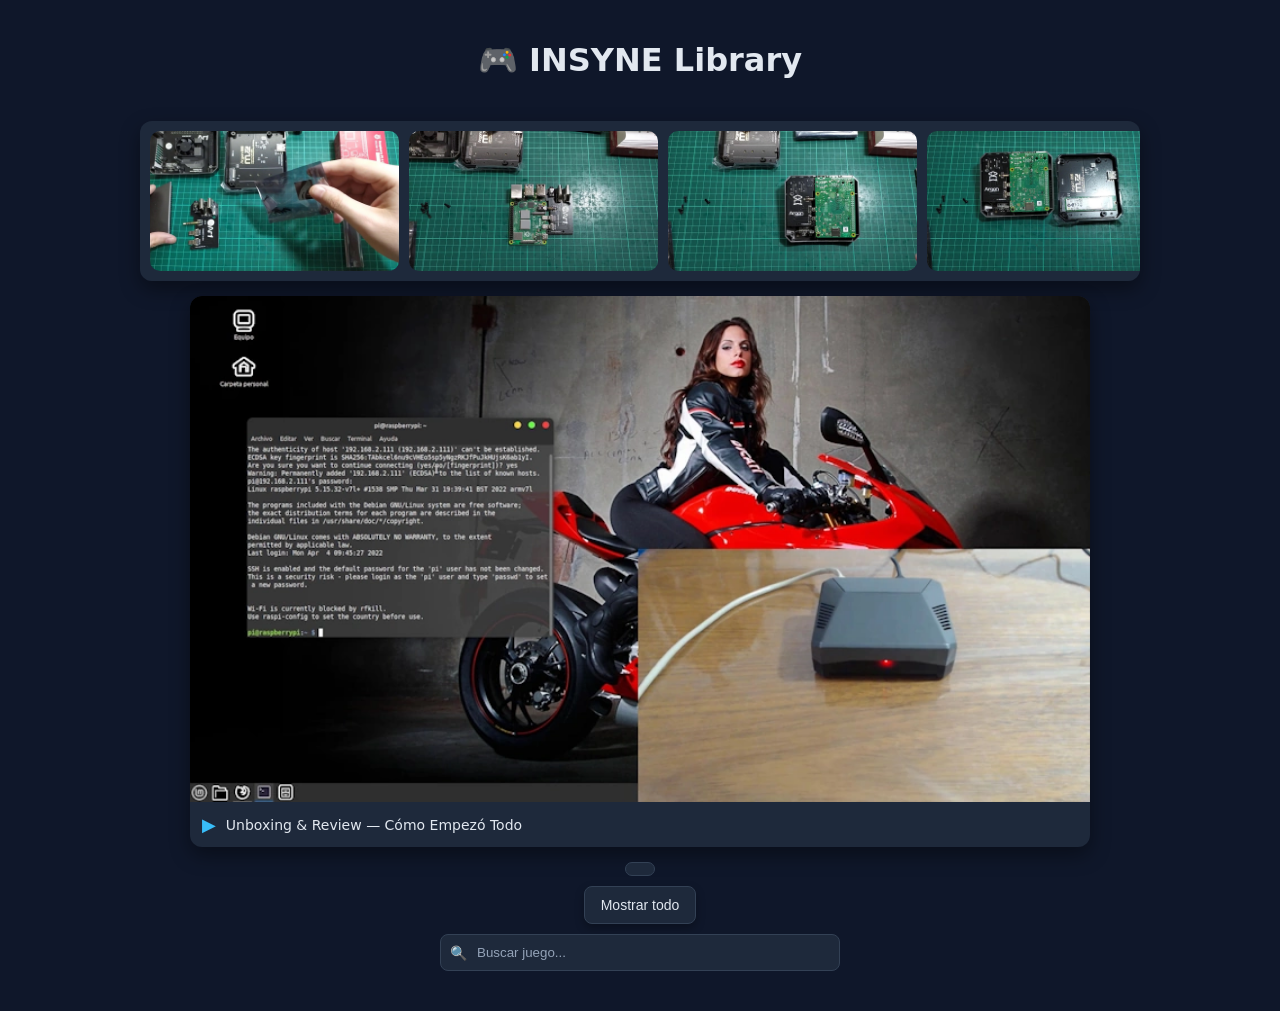
==== index.html @ 6630aae8 "Add INSYNE Library site and assets Initial site scaffold for the INSYNE Library: add index.html, sty" ====
<!doctype html>
<html>
<head>
    <meta charset="utf-8">
    <meta name="viewport" content="width=device-width, initial-scale=1.0">
    <meta name="theme-color" content="#0f172a">

    <title>INSYNE Library</title>

    <link rel="icon" href="assets/img/favicon/favicon.ico">
    <link rel="icon" type="image/png" sizes="32x32" href="assets/img/favicon/favicon-32x32.png">
    <link rel="icon" type="image/png" sizes="16x16" href="assets/img/favicon/favicon-16x16.png">

    <link rel="stylesheet" href="assets/css/styles.css">
</head>
<body>
	<h1>🎮 INSYNE Library</h1>
	<div class="carousel">
        <img src="assets/img/setup1.webp" alt="setup1">
        <img src="assets/img/setup2.webp" alt="setup2">
        <img src="assets/img/setup3.webp" alt="setup3">
		<img src="assets/img/setup4.webp" alt="setup4">
    </div>
	<a class="video-card" href="https://www.youtube.com/watch?v=Ec2ADKWbC54" target="_blank">
	<img src="assets/img/video-thumb.webp" alt="YouTube video">
	<div class="video-info">
		<span class="play">▶</span>
		<p>Unboxing & Review — Cómo Empezó Todo</p>
	</div>
	</a>
	<p id="count" style="text-align:center;"></p>
	<button onclick="location.reload()" style="display:block;margin:10px auto;">Mostrar todo</button>
	<div class="search-box">
        <span class="search-icon">🔍</span>
        <input id="search" type="text" placeholder="Buscar juego...">
    </div>
	<ul id="list"></ul>
	<script src="assets/js/app.js"></script>
	<div id="modal" class="modal">
        <span id="close">&times;</span>
        <img id="modal-img">
    </div>
</body>
</html>
---- assets/css/styles.css ----
*,
*::before,
*::after {
    box-sizing: border-box;
}

body {
    font-family: system-ui, Arial;
    background: #0f172a;
    color: #e2e8f0;
    margin: 0;
}

h1 {
    text-align: center;
    padding: 20px;
}

.search-box {
    position: relative;
    width: 90%;
    max-width: 400px;
    margin: 0 auto 20px;
}

.search-box input {
    width: 100%;
    padding: 10px 12px 10px 36px;
    background: #1e293b;
    color: #e2e8f0;
    border: 1px solid #334155;
    border-radius: 8px;
    outline: none;
    transition: all 0.2s ease;
}

.search-box input:focus {
    border-color: #38bdf8;
    box-shadow: 0 0 0 2px rgba(56,189,248,0.3);
}

.search-box input::placeholder {
    color: #94a3b8;
}

.search-icon {
    position: absolute;
    left: 10px;
    top: 50%;
    transform: translateY(-50%);
    font-size: 14px;
    color: #94a3b8;
}

#list {
    max-width: 1000px;
    margin: auto;
    padding: 10px;
}

h2 {
    margin-top: 30px;
    border-bottom: 1px solid #334155;
    padding-bottom: 5px;
}

.grid {
    display: grid;
    grid-template-columns: repeat(auto-fill, minmax(140px,1fr));
    gap: 10px;
}

.card {
    background: #1e293b;
    border-radius: 8px;
    transition: all 0.2s ease;
    cursor: pointer;
    font-size: 14px;
    padding: 10px;
}

.card:hover {
    background: #334155;
    transform: scale(1.03);
}

@media (max-width: 600px) {
    h1 {
        font-size: 20px;
    }
}

@-moz-document url-prefix() {
    .carousel {
        scrollbar-width: thin;
        scrollbar-color: #334155 #0f172a;
    }
}

.carousel {
    display: flex;
    overflow-x: auto;
    gap: 10px;
    padding: 10px;
    margin: 10px auto;
    max-width: 1000px;
    scroll-snap-type: x mandatory;
    border-radius: 12px;
    background: #1e293b;
    box-shadow: 0 8px 20px rgba(0,0,0,0.4);
	scroll-behavior: smooth;
}

.carousel img {
    height: 140px;
    border-radius: 10px;
    cursor: pointer;
    scroll-snap-align: center;
    transition: all 0.2s ease;
}

.carousel img:hover {
    transform: scale(1.05);
}

.modal {
    display: none;
    position: fixed;
    z-index: 1000;
    left: 0;
    top: 0;
    width: 100%;
    height: 100%;
    background: rgba(0,0,0,0.85);
    justify-content: center;
    align-items: center;
}

.modal img {
    max-width: 90%;
    max-height: 90%;
    border-radius: 10px;
}

#close {
    position: absolute;
    top: 20px;
    right: 30px;
    font-size: 30px;
    color: white;
    cursor: pointer;
}

.carousel::-webkit-scrollbar {
    height: 8px;
}

.carousel::-webkit-scrollbar-track {
    background: #0f172a;
    border-radius: 10px;
}

.carousel::-webkit-scrollbar-thumb {
    background: linear-gradient(45deg, #334155, #38bdf8);
    border-radius: 10px;
}

.carousel::-webkit-scrollbar-thumb:hover {
    background: #38bdf8;
}

.video-card {
    display: block;
    max-width: 900px;
    margin: 15px auto;
    border-radius: 12px;
    overflow: hidden;
    background: #1e293b;
    text-decoration: none;
    color: #e2e8f0;
    box-shadow: 0 8px 20px rgba(0,0,0,0.4);
    transition: all 0.2s ease;
}

.video-card img {
    width: 100%;
    display: block;
}

.video-info {
    display: flex;
    align-items: center;
    gap: 10px;
    padding: 12px;
}

.video-info p {
    margin: 0;
    font-size: 14px;
}

.play {
    font-size: 18px;
    color: #38bdf8;
}

.video-card:hover {
    transform: scale(1.02);
    background: #334155;
}

button {
    display: block;
    margin: 10px auto;
    padding: 10px 16px;
    background: #1e293b;
    color: #e2e8f0;
    border: 1px solid #334155;
    border-radius: 8px;
    font-size: 14px;
    cursor: pointer;
    box-shadow: 0 4px 10px rgba(0,0,0,0.3);
    transition: all 0.2s ease;
}

button:hover {
    background: #334155;
    border-color: #38bdf8;
    transform: translateY(-1px);
}

button:active {
    transform: scale(0.97);
}

#count {
    display: block;
    width: fit-content;
    margin: 10px auto;
    padding: 6px 14px;
    background: #1e293b;
    color: #e2e8f0;
    border: 1px solid #334155;
    border-radius: 999px;
    font-size: 14px;
}
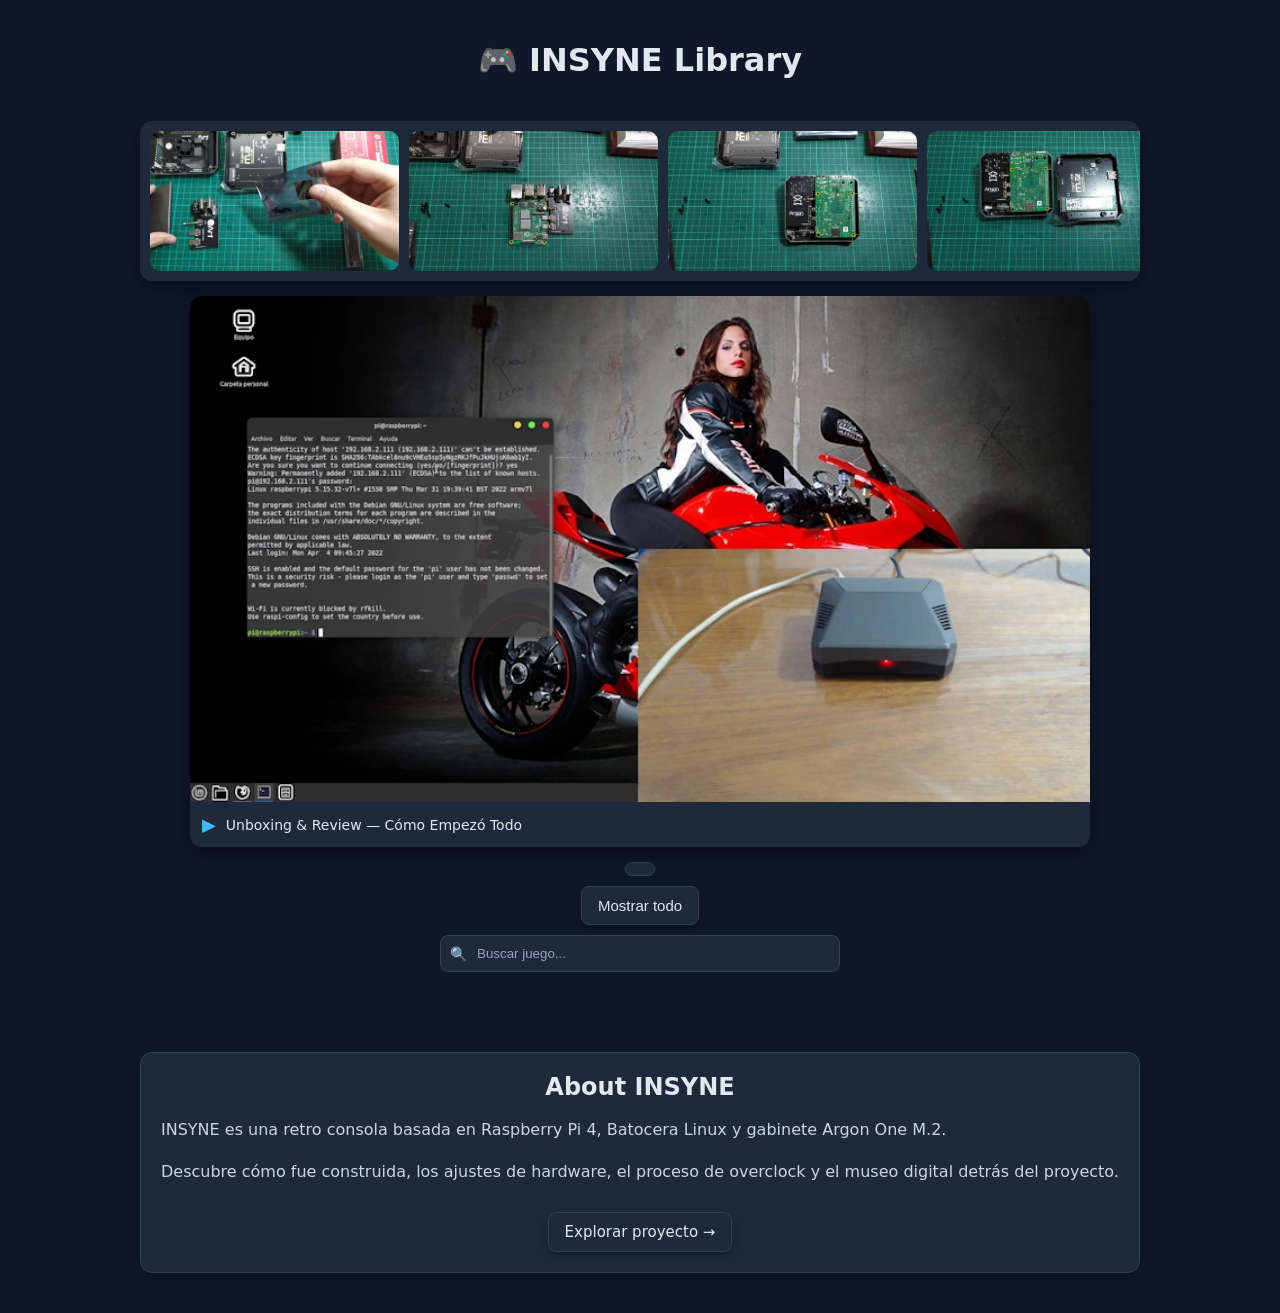
==== commit c3e938bd: "Add About page, modal navigation, and styles Add a new About page (about.html) and under-constructio" ====
--- a/index.html
+++ b/index.html
@@ -4,6 +4,17 @@
     <meta charset="utf-8">
     <meta name="viewport" content="width=device-width, initial-scale=1.0">
     <meta name="theme-color" content="#0f172a">
+
+    <meta property="og:title" content="INSYNE Library">
+    <meta property="og:site_name" content="INSYNE Library">
+    <meta property="og:description" content="Inventario de videojuegos cargados en INSYNE, una retro consola basada en Batocera Linux y Raspberry Pi 4.">
+    <meta property="og:image" content="https://insyne.click/assets/img/og-image.jpg">
+    <meta property="og:url" content="https://insyne.click/">
+    <meta property="og:type" content="website">
+
+    <meta name="description" content="Inventario de videojuegos cargados en INSYNE, una retro consola basada en Batocera Linux y Raspberry Pi 4.">
+    <meta name="author" content="hardrive9000">
+    <meta name="robots" content="index, follow">
 
     <title>INSYNE Library</title>
 
@@ -20,25 +31,39 @@
         <img src="assets/img/setup2.webp" alt="setup2">
         <img src="assets/img/setup3.webp" alt="setup3">
 		<img src="assets/img/setup4.webp" alt="setup4">
+        <img src="assets/img/setup5.webp" alt="setup5">
     </div>
-	<a class="video-card" href="https://www.youtube.com/watch?v=Ec2ADKWbC54" target="_blank">
+	<a class="video-card" href="https://www.youtube.com/watch?v=Ec2ADKWbC54" target="_blank" rel="noopener noreferrer">
 	<img src="assets/img/video-thumb.webp" alt="YouTube video">
 	<div class="video-info">
 		<span class="play">▶</span>
 		<p>Unboxing & Review — Cómo Empezó Todo</p>
 	</div>
 	</a>
-	<p id="count" style="text-align:center;"></p>
-	<button onclick="location.reload()" style="display:block;margin:10px auto;">Mostrar todo</button>
+	<p id="count"></p>
+	<button class="show-all-btn" onclick="location.reload()">Mostrar todo</button>
 	<div class="search-box">
         <span class="search-icon">🔍</span>
         <input id="search" type="text" placeholder="Buscar juego...">
+        <span id="clear-search" class="clear-search">✕</span>
     </div>
 	<ul id="list"></ul>
+    <section class="about-card">
+        <h2>About INSYNE</h2>
+        <p>
+            INSYNE es una retro consola basada en Raspberry Pi 4, Batocera Linux y gabinete Argon One M.2.
+        </p>
+        <p>
+            Descubre cómo fue construida, los ajustes de hardware, el proceso de overclock y el museo digital detrás del proyecto.
+        </p>
+        <a href="about.html" class="button">Explorar proyecto →</a>
+    </section>
 	<script src="assets/js/app.js"></script>
-	<div id="modal" class="modal">
+    <div id="modal" class="modal">
+        <span id="prev" class="modal-nav">❮</span>
+        <img id="modal-img">
+        <span id="next" class="modal-nav">❯</span>
         <span id="close">&times;</span>
-        <img id="modal-img">
     </div>
 </body>
 </html>
--- a/assets/css/styles.css
+++ b/assets/css/styles.css
@@ -16,6 +16,11 @@
     padding: 20px;
 }
 
+.show-all-btn {
+    display: block;
+    margin: 10px auto;
+}
+
 .search-box {
     position: relative;
     width: 90%;
@@ -37,6 +42,11 @@
 .search-box input:focus {
     border-color: #38bdf8;
     box-shadow: 0 0 0 2px rgba(56,189,248,0.3);
+}
+
+.search-box input.has-value {
+    border-color: #38bdf8;
+    box-shadow: 0 0 0 2px rgba(56,189,248,0.15);
 }
 
 .search-box input::placeholder {
@@ -52,6 +62,28 @@
     color: #94a3b8;
 }
 
+.clear-search {
+    position: absolute;
+    right: 12px;
+    top: 50%;
+    transform: translateY(-50%);
+    font-size: 14px;
+    color: #94a3b8;
+    cursor: pointer;
+    opacity: 0;
+    pointer-events: none;
+    transition: all 0.2s ease;
+}
+
+.clear-search:hover {
+    color: #38bdf8;
+}
+
+.clear-search.visible {
+    opacity: 1;
+    pointer-events: auto;
+}
+
 #list {
     max-width: 1000px;
     margin: auto;
@@ -73,20 +105,45 @@
 .card {
     background: #1e293b;
     border-radius: 8px;
-    transition: all 0.2s ease;
     cursor: pointer;
     font-size: 14px;
     padding: 10px;
+
+    transition:
+        transform 0.2s ease,
+        background 0.2s ease,
+        box-shadow 0.2s ease;
 }
 
 .card:hover {
     background: #334155;
-    transform: scale(1.03);
+    transform: translateY(-2px);
+
+    box-shadow:
+        0 8px 20px rgba(0,0,0,0.25),
+        0 0 0 1px rgba(56,189,248,0.15);
 }
 
 @media (max-width: 600px) {
     h1 {
         font-size: 20px;
+    }
+
+    .modal img {
+        max-width: 80%;
+        max-height: 80%;
+    }
+
+    .modal-nav {
+        font-size: 32px;
+    }
+
+    #prev {
+        left: 8px;
+    }
+
+    #next {
+        right: 8px;
     }
 }
 
@@ -124,22 +181,42 @@
 }
 
 .modal {
-    display: none;
     position: fixed;
     z-index: 1000;
     left: 0;
     top: 0;
     width: 100%;
     height: 100%;
+
     background: rgba(0,0,0,0.85);
+
+    display: flex;
     justify-content: center;
     align-items: center;
+
+    opacity: 0;
+    visibility: hidden;
+    pointer-events: none;
+
+    transition: opacity 0.25s ease;
+}
+
+.modal.show {
+    opacity: 1;
+    visibility: visible;
+    pointer-events: auto;
 }
 
 .modal img {
     max-width: 90%;
     max-height: 90%;
     border-radius: 10px;
+    transform: scale(0.95);
+    transition: transform 0.25s ease;
+}
+
+.modal.show img {
+    transform: scale(1);
 }
 
 #close {
@@ -209,27 +286,8 @@
     background: #334155;
 }
 
-button {
-    display: block;
-    margin: 10px auto;
-    padding: 10px 16px;
-    background: #1e293b;
-    color: #e2e8f0;
-    border: 1px solid #334155;
-    border-radius: 8px;
-    font-size: 14px;
-    cursor: pointer;
-    box-shadow: 0 4px 10px rgba(0,0,0,0.3);
-    transition: all 0.2s ease;
-}
-
-button:hover {
-    background: #334155;
-    border-color: #38bdf8;
-    transform: translateY(-1px);
-}
-
-button:active {
+button:active,
+.button:active {
     transform: scale(0.97);
 }
 
@@ -243,4 +301,151 @@
     border: 1px solid #334155;
     border-radius: 999px;
     font-size: 14px;
-}
+    opacity: 1;
+    transition: transform 0.25s ease, opacity 0.25s ease;
+}
+
+.about-card {
+    max-width: 1000px;
+    margin: 40px auto;
+    padding: 20px;
+
+    text-align: center;
+
+    background: #1e293b;
+
+    border: 1px solid #334155;
+    border-radius: 12px;
+
+    box-shadow:
+        0 8px 20px rgba(0,0,0,0.25);
+
+    transition:
+        transform 0.2s ease,
+        box-shadow 0.2s ease;
+}
+
+.about-card:hover {
+    transform: translateY(-2px);
+
+    box-shadow:
+        0 8px 20px rgba(0,0,0,0.25),
+        0 0 0 1px rgba(56,189,248,0.15);
+}
+
+.about-card h2 {
+    margin: 0 0 16px;
+    padding: 0;
+    border: 0;
+}
+
+.about-card p {
+    color: #cbd5e1;
+    line-height: 1.6;
+    text-align: left;
+}
+
+button,
+.button {
+    display: inline-block;
+
+    margin-top: 12px;
+    padding: 10px 16px;
+
+    font-size: 15px;
+    font-weight: 500;
+
+    background: #1e293b;
+    color: #e2e8f0;
+
+    text-decoration: none;
+
+    border: 1px solid #334155;
+    border-radius: 8px;
+
+    box-shadow: 0 4px 10px rgba(0,0,0,0.3);
+
+    transition: all 0.2s ease;
+}
+
+button:hover,
+.button:hover {
+    background: #334155;
+    border-color: #38bdf8;
+
+    transform: translateY(-1px);
+}
+
+@media (max-width: 600px) {
+    .under-construction p,
+    .under-construction li {
+        font-size: 1.1rem;
+    }
+}
+
+.under-construction {
+    max-width: 800px;
+    margin: 60px auto;
+    padding: 20px;
+
+    text-align: center;
+}
+
+.under-construction img {
+    width: 80%;
+    max-width: 350px;
+    height: auto;
+}
+
+.under-construction ul {
+    text-align: left;
+    display: inline-block;
+    line-height: 1.8;
+}
+
+.under-construction p {
+    font-size: 1.05rem;
+    line-height: 1.7;
+}
+
+.under-construction li {
+    font-size: 1.05rem;
+}
+
+.under-construction h3 {
+    margin-top: 30px;
+    margin-bottom: 20px;
+}
+
+.modal-nav {
+    position: absolute;
+    top: 50%;
+
+    z-index: 1001;
+
+    transform: translateY(-50%);
+
+    font-size: 42px;
+    color: white;
+
+    cursor: pointer;
+    user-select: none;
+
+    padding: 10px;
+
+    opacity: 0.8;
+
+    transition: opacity 0.2s ease;
+}
+
+.modal-nav:hover {
+    opacity: 1;
+}
+
+#prev {
+    left: 20px;
+}
+
+#next {
+    right: 20px;
+}
